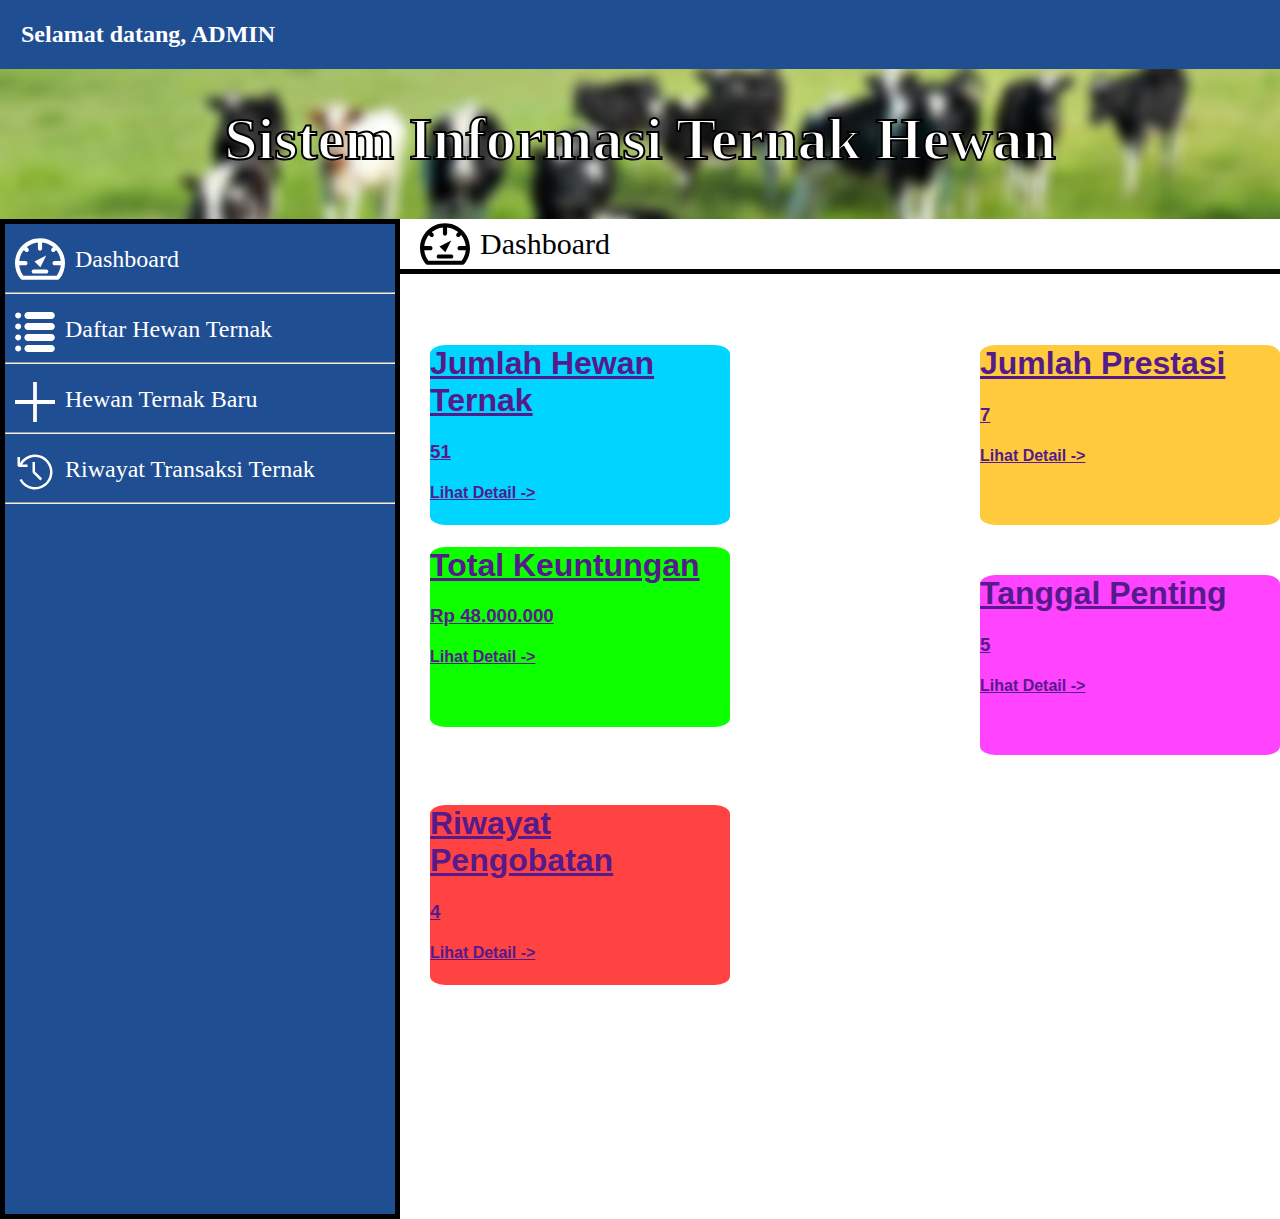
==== index.html @ fa0e4d92 "Add files via upload" ====
<!DOCTYPE html>
<html>
<head>
  <title>Dashboard</title>
  <meta name="viewport" content="width=device-width, initial-scale=1">
  <link rel="stylesheet" href="./css/dashboard.css"/>
</head>

<body>
	<div class="welcome">
		<h2>Selamat datang, ADMIN</h2>
	</div>
	<div class="header">
		<br><br>
		<h1>Sistem Informasi Ternak Hewan</h1>
	</div>

	<div class="dasboard">
		<img src="./assets/white/dashboard-icon.svg"><a href="">Dashboard</a><hr />		
		<img src="./assets/white/list-icon.svg"><a href="">Daftar Hewan Ternak</a><hr />
		<img src="./assets/white/add-icon.svg"><a href="">Hewan Ternak Baru</a><hr />
		<img src="./assets/white/history-icon.svg"><a href="">Riwayat Transaksi Ternak</a><hr />
	</div>

	<div class="menu">
		<img src="./assets//black/dashboard-svgrepo-com.svg">
		<span>Dashboard</span>
	</div>
	
	<div class="item-list">
		<a href="">
			<div class="animal-list">
				<h1>Jumlah Hewan Ternak</h1>
				<h3>51</h3>
				<h4>Lihat Detail -></h4>
			</div>
		</a>
		<a href="">
			<div class="prestasi-list">
				<h1>Jumlah Prestasi</h1>
				<h3>7</h3>
				<h4>Lihat Detail -></h4>
			</div>
		</a>
		<a href="">
			<div class="ketuntungan-list">
				<h1>Total Keuntungan</h1>
				<h3>Rp 48.000.000</h3>
				<h4>Lihat Detail -></h4>
			</div>
		</a>
		</br>
		<a href="">
			<div class="calendar-list">
				<h1>Tanggal Penting</h1>
				<h3>5</h3>
				<h4>Lihat Detail -></h4>
			</div>
		</a>
		<a href="">
			<div class="medicine-list">
				<h1>Riwayat Pengobatan</h1>
				<h3>4</h3>
				<h4>Lihat Detail -></h4>
			</div>
		</a>
	</div>

</body>
</html>
---- css/dashboard.css ----
body{
	margin: 0px;
	font-family: sans-serif;
}

.welcome{
	height: 100%;
	padding: 1px;
	background-color: rgba(32,78,147,255);
}

.welcome h2{
	margin-left: 20px;
	font-family: 'comic sans ms';
	color: white;
	text-align: start;
}

.header{
	height: 150px;
	text-align: center;
    vertical-align: middle;
	position: relative;
	-webkit-text-stroke: 2px black;
	background-image: url("../assets/header.jpg");
}

.header h1{
	margin: 0;
	color: white;
	font-family: 'comic sans ms';
	font-size: 60px;
	font-weight: bold;
}

.menu {
	border-bottom: 5px solid black;
	margin-left: 400px;
	display: flex;
   	align-items:center;
}

.menu img{
	margin-left: 20px;
}

.menu span{
	margin-left: 10px;
	font-family: 'comic sans ms';
	font-size: 30px;
  	align-items:center;
	line-height: 0px;
}

.dasboard{
	position: absolute;
	left: 0px;
	width: 400px;
	height: 1000px;
	border: 5px solid black;
	background-color: rgba(32,78,147,255);
	display: inline;
}

.dasboard img{
	float: left;
	margin-right: 10px;
	margin-left: 10px;
	margin-top: 10px;
	fill:rgb(255, 255, 255);
}

.dasboard a{
	font-family: 'comic sans ms';
	color: rgb(255, 255, 255);
	font-size:x-large;
	display: flex;
  	align-items:center;
	line-height: 50px;
	text-decoration: none;
	margin-top: 10px;
}

h2{
	text-align: center;
}

*{
	box-sizing: border-box;
}

.card{
	width: 500px;
	height: 100px;
}

.table{
	margin-top: 20px;
	width: 80%;
	border-collapse: collapse;
	float: right;
}

.table td,.table th{
  padding:12px 15px;
  border:1px solid #ddd;
  text-align: center;
  font-size:16px;
}

.table th{
	background-color: rgba(32,78,147,255);
	color:#ffffff;
}

.table tbody tr:nth-child(even){
	background-color: #f5f5f5;
}

/*responsive*/

.item-list {
	justify-content: space-between;
	width: AUTO;
	position: relative;
	display: flex;
	flex-wrap: wrap;
	margin-left: 430px;
	margin-top: 50px;
}

.animal-list{
	width: 300px;
	height: 180px;
	border-radius: 5%;
	object-fit: cover;
	background-color: rgb(0, 213, 255);
}

.prestasi-list{
	width: 300px;
	height: 180px;
	border-radius: 5%;
	object-fit: cover;
	background-color: rgb(255, 203, 60);
}

.ketuntungan-list{
	width: 300px;
	height: 180px;
	border-radius: 5%;
	object-fit: cover;
	background-color: rgb(13, 255, 0);
}

.calendar-list{
	margin-top: 50px;
	width: 300px;
	height: 180px;
	border-radius: 5%;
	object-fit: cover;
	background-color: rgb(255, 67, 255);
}

.medicine-list{
	margin-top: 50px;
	width: 300px;
	height: 180px;
	border-radius: 5%;
	margin-right: 60px;
	background-color: rgb(255, 67, 67);
}

.item-card img {
	width: 330px;
	height: 250px;
	border-radius: 10%;
	object-fit: cover;
	margin-left: 80px;
}
	
.item-card p{
	font-family: 'comic sans ms';
	font-weight: 800;
	font-size: 25px;
	text-align: center;
	color: #F54D42;
}
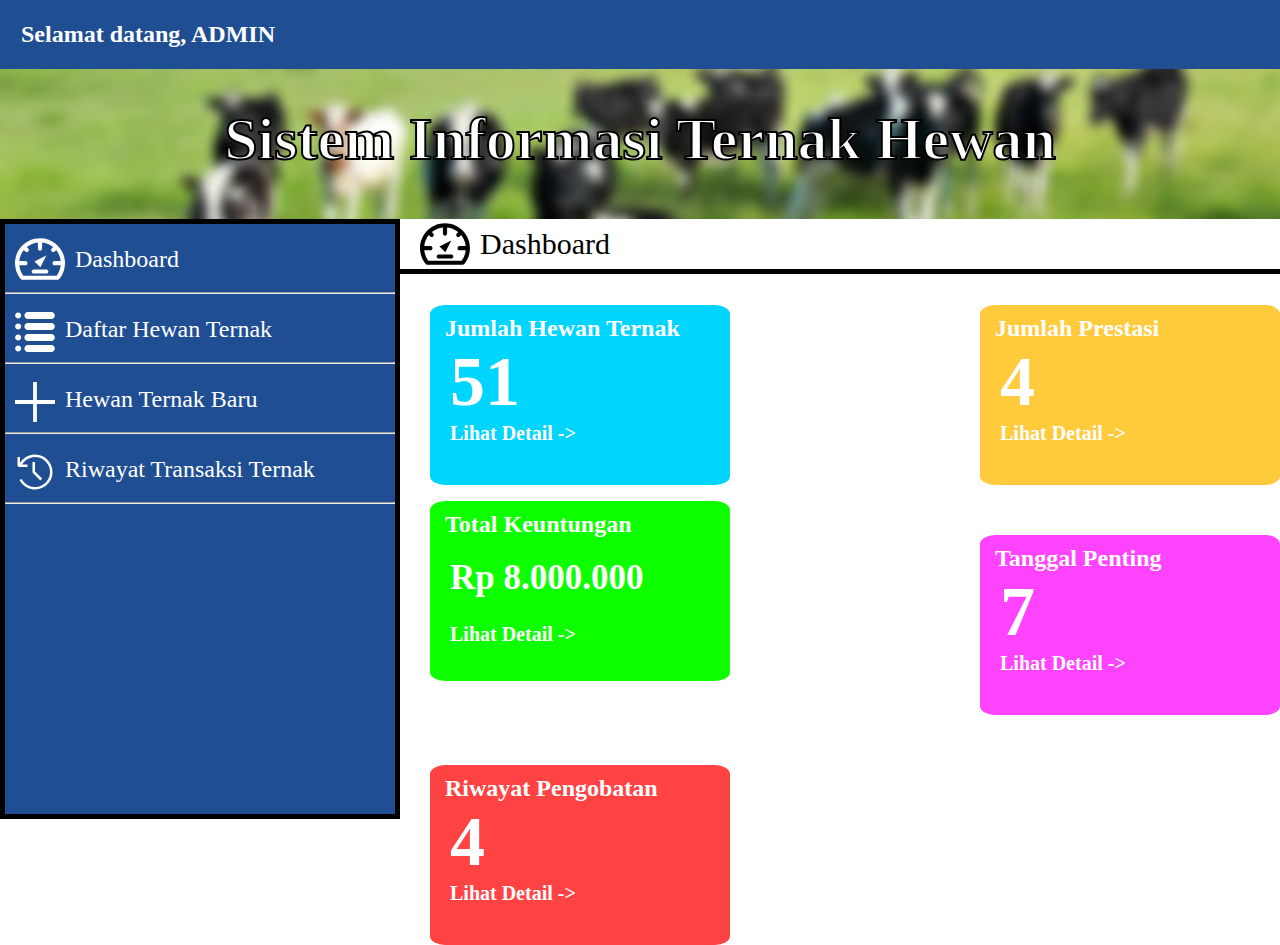
==== commit fb1bb89e: "Create index.html" ====
--- a/index.html
+++ b/index.html
@@ -1,70 +1,70 @@
-<!DOCTYPE html>
-<html>
-<head>
-  <title>Dashboard</title>
-  <meta name="viewport" content="width=device-width, initial-scale=1">
-  <link rel="stylesheet" href="./css/dashboard.css"/>
-</head>
-
-<body>
-	<div class="welcome">
-		<h2>Selamat datang, ADMIN</h2>
-	</div>
-	<div class="header">
-		<br><br>
-		<h1>Sistem Informasi Ternak Hewan</h1>
-	</div>
-
-	<div class="dasboard">
-		<img src="./assets/white/dashboard-icon.svg"><a href="">Dashboard</a><hr />		
-		<img src="./assets/white/list-icon.svg"><a href="">Daftar Hewan Ternak</a><hr />
-		<img src="./assets/white/add-icon.svg"><a href="">Hewan Ternak Baru</a><hr />
-		<img src="./assets/white/history-icon.svg"><a href="">Riwayat Transaksi Ternak</a><hr />
-	</div>
-
-	<div class="menu">
-		<img src="./assets//black/dashboard-svgrepo-com.svg">
-		<span>Dashboard</span>
-	</div>
-	
-	<div class="item-list">
-		<a href="">
-			<div class="animal-list">
-				<h1>Jumlah Hewan Ternak</h1>
-				<h3>51</h3>
-				<h4>Lihat Detail -></h4>
-			</div>
-		</a>
-		<a href="">
-			<div class="prestasi-list">
-				<h1>Jumlah Prestasi</h1>
-				<h3>7</h3>
-				<h4>Lihat Detail -></h4>
-			</div>
-		</a>
-		<a href="">
-			<div class="ketuntungan-list">
-				<h1>Total Keuntungan</h1>
-				<h3>Rp 48.000.000</h3>
-				<h4>Lihat Detail -></h4>
-			</div>
-		</a>
-		</br>
-		<a href="">
-			<div class="calendar-list">
-				<h1>Tanggal Penting</h1>
-				<h3>5</h3>
-				<h4>Lihat Detail -></h4>
-			</div>
-		</a>
-		<a href="">
-			<div class="medicine-list">
-				<h1>Riwayat Pengobatan</h1>
-				<h3>4</h3>
-				<h4>Lihat Detail -></h4>
-			</div>
-		</a>
-	</div>
-
-</body>
-</html>+<!DOCTYPE html>
+<html>
+<head>
+  <title>Dashboard</title>
+  <meta name="viewport" content="width=device-width, initial-scale=1">
+  <link rel="stylesheet" href="./css/dashboard.css"/>
+</head>
+
+<body>
+	<div class="welcome">
+		<h2>Selamat datang, ADMIN</h2>
+	</div>
+	<div class="header">
+		<br><br>
+		<h1>Sistem Informasi Ternak Hewan</h1>
+	</div>
+
+	<div class="dasboard">
+		<img src="./assets/white/dashboard-icon.svg"><a>Dashboard</a><hr />		
+		<img src="./assets/white/list-icon.svg"><a href="daftar-ternak.html">Daftar Hewan Ternak</a><hr />
+		<img src="./assets/white/add-icon.svg"><a href="hewan-baru.html">Hewan Ternak Baru</a><hr />
+		<img src="./assets/white/history-icon.svg"><a href="transaksi.html">Riwayat Transaksi Ternak</a><hr />
+	</div>
+
+	<div class="menu">
+		<img src="./assets//black/dashboard-svgrepo-com.svg">
+		<span>Dashboard</span>
+	</div>
+	
+	<div class="item-list">
+		<a href="daftar-ternak.html">
+			<div class="animal-list">
+				<h1>Jumlah Hewan Ternak</h1>
+				<h3>51</h3>
+				<h4>Lihat Detail -></h4>
+			</div>
+		</a>
+		<a href="prestasi.html">
+			<div class="prestasi-list">
+				<h1>Jumlah Prestasi</h1>
+				<h3>4</h3>
+				<h4>Lihat Detail -></h4>
+			</div>
+		</a>
+		<a href="transaksi.html">
+			<div class="ketuntungan-list">
+				<h1>Total Keuntungan</h1>
+				<h3>Rp 8.000.000</h3>
+				<h4>Lihat Detail -></h4>
+			</div>
+		</a>
+		</br>
+		<a href="tanggal.html">
+			<div class="calendar-list">
+				<h1>Tanggal Penting</h1>
+				<h3>7</h3>
+				<h4>Lihat Detail -></h4>
+			</div>
+		</a>
+		<a href="pengobatan.html">
+			<div class="medicine-list">
+				<h1>Riwayat Pengobatan</h1>
+				<h3>4</h3>
+				<h4>Lihat Detail -></h4>
+			</div>
+		</a>
+	</div>
+
+</body>
+</html>
--- a/css/dashboard.css
+++ b/css/dashboard.css
@@ -56,7 +56,7 @@
 	position: absolute;
 	left: 0px;
 	width: 400px;
-	height: 1000px;
+	height: 600px;
 	border: 5px solid black;
 	background-color: rgba(32,78,147,255);
 	display: inline;
@@ -89,33 +89,6 @@
 	box-sizing: border-box;
 }
 
-.card{
-	width: 500px;
-	height: 100px;
-}
-
-.table{
-	margin-top: 20px;
-	width: 80%;
-	border-collapse: collapse;
-	float: right;
-}
-
-.table td,.table th{
-  padding:12px 15px;
-  border:1px solid #ddd;
-  text-align: center;
-  font-size:16px;
-}
-
-.table th{
-	background-color: rgba(32,78,147,255);
-	color:#ffffff;
-}
-
-.table tbody tr:nth-child(even){
-	background-color: #f5f5f5;
-}
 
 /*responsive*/
 
@@ -126,7 +99,33 @@
 	display: flex;
 	flex-wrap: wrap;
 	margin-left: 430px;
-	margin-top: 50px;
+	margin-top: 15px;
+}
+
+.item-list a{
+	color: rgb(255, 255, 255);
+	text-decoration: none;
+	font-family: 'comic sans ms';
+	font-size: 12px;
+	margin-bottom: 0;
+}
+
+.item-list h3{
+	font-size: 70px;
+	text-align: left;
+	margin-top: 0;
+	padding-left: 20px;
+	margin-bottom: 0;
+}
+
+.item-list img{
+	padding-left: 80px;
+}
+
+.item-list h4{
+	margin-top: 0;
+	padding-left: 20px;
+	font-size: 20px;
 }
 
 .animal-list{
@@ -137,6 +136,16 @@
 	background-color: rgb(0, 213, 255);
 }
 
+.animal-list h1{
+	margin-bottom: 0;
+}
+
+.item-list h1{
+	padding-left: 15px;
+	padding-top: 10px;
+	padding-bottom: 0;
+}
+
 .prestasi-list{
 	width: 300px;
 	height: 180px;
@@ -145,12 +154,26 @@
 	background-color: rgb(255, 203, 60);
 }
 
+.prestasi-list h1{
+	margin-bottom: 0;
+}
+
 .ketuntungan-list{
 	width: 300px;
 	height: 180px;
 	border-radius: 5%;
 	object-fit: cover;
 	background-color: rgb(13, 255, 0);
+}
+
+.ketuntungan-list h1{
+	margin-bottom: 0;
+}
+
+.ketuntungan-list h3{
+	padding-top: 20px;
+	padding-bottom: 25px;
+	font-size: 35px;
 }
 
 .calendar-list{
@@ -162,6 +185,10 @@
 	background-color: rgb(255, 67, 255);
 }
 
+.calendar-list h1{
+	margin-bottom: 0;
+}
+
 .medicine-list{
 	margin-top: 50px;
 	width: 300px;
@@ -169,6 +196,10 @@
 	border-radius: 5%;
 	margin-right: 60px;
 	background-color: rgb(255, 67, 67);
+}
+
+.medicine-list h1{
+	margin-bottom: 0;
 }
 
 .item-card img {
@@ -185,4 +216,4 @@
 	font-size: 25px;
 	text-align: center;
 	color: #F54D42;
-}
+}